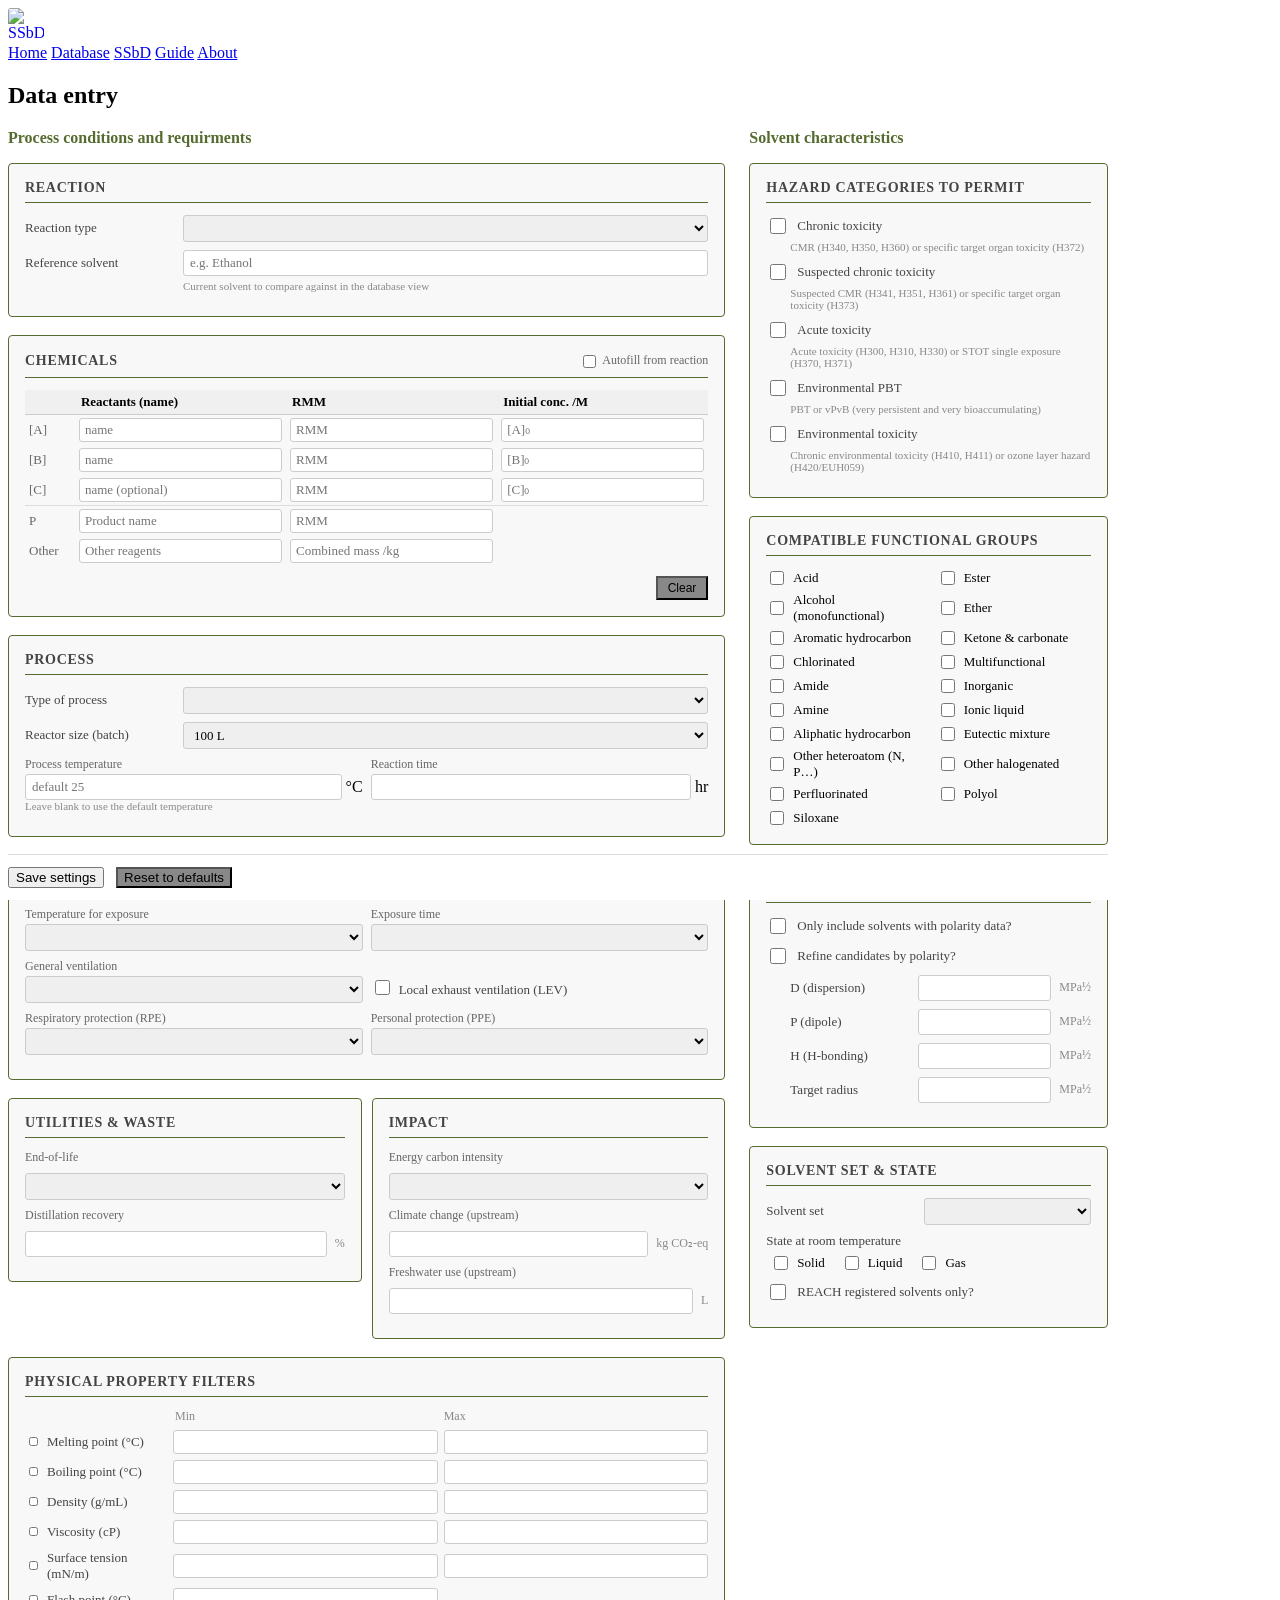
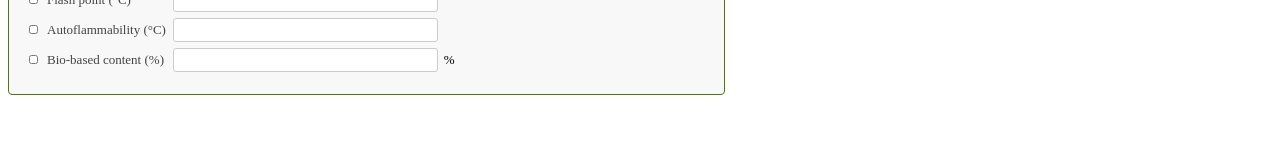
==== index.html @ e27a1307 "Add files via upload" ====
<!DOCTYPE html>
<html lang="en">
<head>
    <meta charset="UTF-8">
    <meta name="viewport" content="width=device-width, initial-scale=1">
    <title>SSbD SSG – Data Entry</title>
    <link rel="stylesheet" href="style.css">
    <link rel="preconnect" href="https://fonts.googleapis.com">
    <link rel="preconnect" href="https://fonts.gstatic.com" crossorigin>
    <link href="https://fonts.googleapis.com/css2?family=Inter:ital,opsz,wght@0,14..32,100..900;1,14..32,100..900&display=swap" rel="stylesheet">
    <style>
        /* ── Two-column layout ────────────────────────────────────────── */
        .interface-grid {
            display: grid;
            grid-template-columns: minmax(0, 4fr) minmax(0, 2fr);
            gap: 24px;
            align-items: start;
        }
        .interface-grid > div { min-width: 0; }
        @media (max-width: 900px) {
            .interface-grid { grid-template-columns: 1fr; }
        }

        /* ── Section cards ────────────────────────────────────────────── */
        .section {
            background: #f8f8f8;
            border: 1px solid #556B2F;
            border-radius: 4px;
            padding: 16px;
            margin-bottom: 18px;
        }
        .section h3 {
            margin: 0 0 12px 0;
            font-size: 14px;
            text-transform: uppercase;
            letter-spacing: 0.05em;
            color: #444;
            border-bottom: 1px solid #556B2F;
            padding-bottom: 6px;
        }

        /* ── Form rows ────────────────────────────────────────────────── */
        .form-row {
            display: flex;
            align-items: center;
            gap: 8px;
            margin-bottom: 8px;
            font-size: 13px;
        }
        .form-row label {
            flex: 0 0 150px;
            color: #444;
        }
        .form-row input,
        .form-row select {
            flex: 1;
            min-width: 0;
            padding: 4px 6px;
            border: 1px solid #ccc;
            border-radius: 3px;
            font-size: 13px;
            font-family: inherit;
        }
        .form-row .unit {
            flex: 0 0 auto;
            color: #888;
            font-size: 12px;
        }
        .form-row input[type="checkbox"] {
            flex: 0 0 auto;
            width: 16px;
            height: 16px;
        }
        .hint {
            font-size: 11px;
            color: #888;
            margin: -4px 0 8px 158px;
        }

        /* ── Chemicals table ──────────────────────────────────────────── */
        table.chem-table {
            width: 100%;
            border-collapse: collapse;
            font-size: 13px;
            margin-bottom: 10px;
        }
        table.chem-table th {
            text-align: left;
            font-weight: 600;
            padding: 4px 6px;
            background: #f0f0f0;
            border-bottom: 1px solid #ccc;
        }
        table.chem-table td {
            padding: 3px 4px;
        }
        table.chem-table td input {
            width: 100%;
            padding: 3px 5px;
            border: 1px solid #ccc;
            border-radius: 3px;
            font-size: 13px;
            font-family: inherit;
            box-sizing: border-box;
        }
        table.chem-table td.row-label {
            color: #666;
            padding-right: 8px;
            white-space: nowrap;
        }

        /* ── Functional groups grid ───────────────────────────────────── */
        .fg-grid {
            display: grid;
            grid-template-columns: 1fr 1fr;
            gap: 4px 16px;
        }
        .fg-item {
            display: flex;
            align-items: center;
            gap: 6px;
            font-size: 13px;
        }
        .fg-item input[type="checkbox"] {
            width: 14px;
            height: 14px;
            flex-shrink: 0;
        }

        /* ── Property range rows ──────────────────────────────────────── */
        .prop-row {
            display: grid;
            grid-template-columns: 16px 120px 1fr 1fr;
            align-items: center;
            gap: 6px;
            margin-bottom: 6px;
            font-size: 13px;
        }
        .prop-row input[type="number"] {
            padding: 3px 5px;
            border: 1px solid #ccc;
            border-radius: 3px;
            font-size: 13px;
            font-family: inherit;
            width: 100%;
            box-sizing: border-box;
        }
        .prop-row .prop-label { color: #444; }

        /* ── Save bar ─────────────────────────────────────────────────── */
        .save-bar {
            position: sticky;
            bottom: 0;
            background: white;
            border-top: 1px solid #ddd;
            padding: 12px 0;
            display: flex;
            gap: 12px;
            align-items: center;
        }
        #save-status {
            font-size: 12px;
            color: green;
            display: none;
        }

        /* ── Reference solvent dropdown ───────────────────────────────── */
        .ref-solvent-wrap { position: relative; flex: 1; min-width: 0; }
        .ref-solvent-wrap input { width: 100%; box-sizing: border-box; }
        .ref-dd {
            display: none;
            position: absolute;
            top: 100%; left: 0; right: 0;
            background: white;
            border: 1px solid #ccc;
            border-top: none;
            border-radius: 0 0 3px 3px;
            max-height: 200px;
            overflow-y: auto;
            z-index: 200;
            box-shadow: 0 3px 8px rgba(0,0,0,0.1);
        }
        .ref-dd.open { display: block; }
        .ref-dd-item {
            padding: 5px 8px;
            font-size: 13px;
            cursor: pointer;
            border-bottom: 1px solid #f5f5f5;
        }
        .ref-dd-item:last-child { border-bottom: none; }
        .ref-dd-item:hover, .ref-dd-item.active { background: #f0f0f0; }
        .ref-dd-item em { font-style: normal; font-weight: 600; color: #444; }
        .ref-dd-none { padding: 5px 8px; font-size: 12px; color: #888; }
        .ref-dd-alt { font-size: 11px; color: #888; }
    </style>
</head>

<body>
<div class="navbar">
    <a href="index.html" style="display:flex;align-items:center;gap:8px;text-decoration:none;">
        <img src="logo.svg" alt="SSbD SSG logo" style="height:36px;width:36px;border-radius:3px;">
        <strong style="color:white;">SSbD SSG</strong>
    </a>
    <div>
        <a href="index.html">Home</a>
        <a href="database.html">Database</a>
        <a href="ssbd.html">SSbD</a>
        <a href="guide.html">Guide</a>
        <a href="about.html">About</a>
    </div>
</div>

<div class="page-content" style="max-width:1100px;">
    <h2 style="margin-bottom:20px;">Data entry</h2>

    <form id="interface-form" autocomplete="off">
    <div class="interface-grid">

        <!-- ════════════════════════════════════════════════════════════
             LEFT COLUMN — How are you making it?
        ════════════════════════════════════════════════════════════ -->
        <div>
            <h2 style="font-size:16px; color:#556B2F; margin:0 0 16px;">Process conditions and requirments</h2>

            <!-- Reaction type -->
            <div class="section">
                <h3>Reaction</h3>
                <div class="form-row">
                    <label for="reaction">Reaction type</label>
                    <select id="reaction" name="reaction"></select>
                </div>
                <div class="form-row">
                    <label for="ref-solvent">Reference solvent</label>
                    <div class="ref-solvent-wrap">
                        <input type="text" id="ref-solvent" name="ref-solvent"
                               placeholder="e.g. Ethanol" autocomplete="off">
                        <div id="ref-dd" class="ref-dd"></div>
                    </div>
                </div>
                <div class="hint">Current solvent to compare against in the database view</div>
            </div>

            <!-- Chemicals -->
            <div class="section">
                <h3 style="display:flex; justify-content:space-between; align-items:center;">
                    Chemicals
                    <label style="font-size:12px; text-transform:none; letter-spacing:normal; color:#666; font-weight:normal; cursor:pointer;">
                        <input type="checkbox" id="chemicalsAutofill" name="chemicalsAutofill" style="width:auto; height:auto; margin-right:4px; vertical-align:middle;">
                        Autofill from reaction
                    </label>
                </h3>
                <table class="chem-table">
                    <thead>
                        <tr>
                            <th></th>
                            <th>Reactants (name)</th>
                            <th>RMM</th>
                            <th>Initial conc. /M</th>
                        </tr>
                    </thead>
                    <tbody>
                        <tr>
                            <td class="row-label">[A]</td>
                            <td><input type="text"   id="rx-name" name="rx-name" placeholder="name"></td>
                            <td><input type="number" id="rx-rmm"  name="rx-rmm"  min="0" step="any" placeholder="RMM"></td>
                            <td><input type="number" id="rx-conc" name="rx-conc" min="0" step="any" placeholder="[A]₀"></td>
                        </tr>
                        <tr>
                            <td class="row-label">[B]</td>
                            <td><input type="text"   id="ry-name" name="ry-name" placeholder="name"></td>
                            <td><input type="number" id="ry-rmm"  name="ry-rmm"  min="0" step="any" placeholder="RMM"></td>
                            <td><input type="number" id="ry-conc" name="ry-conc" min="0" step="any" placeholder="[B]₀"></td>
                        </tr>
                        <tr>
                            <td class="row-label">[C]</td>
                            <td><input type="text"   id="rz-name" name="rz-name" placeholder="name (optional)"></td>
                            <td><input type="number" id="rz-rmm"  name="rz-rmm"  min="0" step="any" placeholder="RMM"></td>
                            <td><input type="number" id="rz-conc" name="rz-conc" min="0" step="any" placeholder="[C]₀"></td>
                        </tr>
                        <tr style="border-top:1px solid #ddd;">
                            <td class="row-label">P</td>
                            <td><input type="text"   id="prod-name" name="prod-name" placeholder="Product name"></td>
                            <td><input type="number" id="prod-rmm"  name="prod-rmm"  min="0" step="any" placeholder="RMM"></td>
                            <td></td>
                        </tr>
                        <tr>
                            <td class="row-label">Other</td>
                            <td><input type="text"   id="other-name" name="other-name" placeholder="Other reagents"></td>
                            <td><input type="number" id="other-mass" name="other-mass" min="0" step="any" placeholder="Combined mass /kg"></td>
                            <td></td>
                        </tr>
                    </tbody>
                </table>
                <div style="text-align:right; margin-top:4px;">
                    <button type="button" class="hover-btn" style="background:#888; font-size:12px; padding:3px 10px;" onclick="clearChemicals()">Clear</button>
                </div>
            </div>

            <!-- Process -->
            <div class="section">
                <h3>Process</h3>
                <div class="form-row">
                    <label for="processType">Type of process</label>
                    <select id="processType" name="processType"></select>
                </div>
                <div class="form-row">
                    <label for="scale">Reactor size (batch)</label>
                    <select id="scale" name="scale">
                        <option value="100">100 L</option>
                        <option value="500">500 L</option>
                        <option value="1000">1000 L</option>
                        <option value="5000">5000 L</option>
                        <option value="10000">10000 L</option>
                    </select>
                </div>
                <div style="display:grid;grid-template-columns:1fr 1fr;gap:0 8px;margin-bottom:4px;">
                    <div>
                        <div style="font-size:12px;color:#666;margin-bottom:2px;">Process temperature</div>
                        <div style="display:flex;gap:4px;align-items:center;">
                            <input type="number" id="processTemp" name="processTemp" step="any" placeholder="default 25" style="flex:1;min-width:0;padding:4px 6px;border:1px solid #ccc;border-radius:3px;font-size:13px;font-family:inherit;">
                            <span class="unit">°C</span>
                        </div>
                    </div>
                    <div>
                        <div style="font-size:12px;color:#666;margin-bottom:2px;">Reaction time</div>
                        <div style="display:flex;gap:4px;align-items:center;">
                            <input type="number" id="reactionTime" name="reactionTime" min="0" step="any" style="flex:1;min-width:0;padding:4px 6px;border:1px solid #ccc;border-radius:3px;font-size:13px;font-family:inherit;">
                            <span class="unit">hr</span>
                        </div>
                    </div>
                </div>
                <div class="hint" style="margin-left:0;">Leave blank to use the default temperature</div>
            </div>

            <!-- Risk scenario -->
            <div class="section">
                <h3>Risk scenario</h3>
                <div style="display:grid;grid-template-columns:1fr 1fr;gap:0 8px;margin-bottom:8px;">
                    <div>
                        <div style="font-size:12px;color:#666;margin-bottom:2px;">Temperature for exposure</div>
                        <select id="exposureTemp" name="exposureTemp" style="width:100%;padding:4px 6px;border:1px solid #ccc;border-radius:3px;font-size:13px;font-family:inherit;"></select>
                    </div>
                    <div>
                        <div style="font-size:12px;color:#666;margin-bottom:2px;">Exposure time</div>
                        <select id="exposureTime" name="exposureTime" style="width:100%;padding:4px 6px;border:1px solid #ccc;border-radius:3px;font-size:13px;font-family:inherit;"></select>
                    </div>
                </div>
                <div style="display:grid;grid-template-columns:1fr 1fr;gap:0 8px;margin-bottom:8px;">
                    <div>
                        <div style="font-size:12px;color:#666;margin-bottom:2px;">General ventilation</div>
                        <select id="ventilation" name="ventilation" style="width:100%;padding:4px 6px;border:1px solid #ccc;border-radius:3px;font-size:13px;font-family:inherit;"></select>
                    </div>
                    <div style="display:flex;align-items:flex-end;padding-bottom:5px;gap:6px;">
                        <input type="checkbox" id="lev" name="lev" style="width:15px;height:15px;flex-shrink:0;">
                        <label for="lev" style="font-size:13px;color:#444;cursor:pointer;">Local exhaust ventilation (LEV)</label>
                    </div>
                </div>
                <div style="display:grid;grid-template-columns:1fr 1fr;gap:0 8px;margin-bottom:8px;">
                    <div>
                        <div style="font-size:12px;color:#666;margin-bottom:2px;">Respiratory protection (RPE)</div>
                        <select id="rpe" name="rpe" style="width:100%;padding:4px 6px;border:1px solid #ccc;border-radius:3px;font-size:13px;font-family:inherit;"></select>
                    </div>
                    <div>
                        <div style="font-size:12px;color:#666;margin-bottom:2px;">Personal protection (PPE)</div>
                        <select id="ppe" name="ppe" style="width:100%;padding:4px 6px;border:1px solid #ccc;border-radius:3px;font-size:13px;font-family:inherit;"></select>
                    </div>
                </div>
            </div>

            <!-- Utilities & waste + Impact — side by side -->
            <div style="display:grid;grid-template-columns:1fr 1fr;gap:0 10px;align-items:start;margin-bottom:18px;min-width:0;">
                <div class="section" style="margin-bottom:0;min-width:0;overflow:hidden;">
                    <h3>Utilities &amp; waste</h3>
                    <div class="form-row" style="flex-wrap:wrap;">
                        <label for="endOfLife" style="flex:0 0 100%;font-size:12px;color:#666;">End-of-life</label>
                        <select id="endOfLife" name="endOfLife" style="flex:1;min-width:0;"></select>
                    </div>
                    <div class="form-row" style="flex-wrap:wrap;">
                        <label for="distillationRecovery" style="flex:0 0 100%;font-size:12px;color:#666;">Distillation recovery</label>
                        <input type="number" id="distillationRecovery" name="distillationRecovery" min="0" max="100" step="any" style="flex:1;min-width:0;">
                        <span class="unit">%</span>
                    </div>
                </div>
                <div class="section" style="margin-bottom:0;min-width:0;overflow:hidden;">
                    <h3>Impact</h3>
                    <div class="form-row" style="flex-wrap:wrap;">
                        <label for="energyIntensity" style="flex:0 0 100%;font-size:12px;color:#666;">Energy carbon intensity</label>
                        <select id="energyIntensity" name="energyIntensity" style="flex:1;min-width:0;"></select>
                    </div>
                    <div class="form-row" style="flex-wrap:wrap;">
                        <label for="climateChange" style="flex:0 0 100%;font-size:12px;color:#666;">Climate change (upstream)</label>
                        <input type="number" id="climateChange" name="climateChange" min="0" step="any" style="flex:1;min-width:0;">
                        <span class="unit" style="flex:0 0 auto;">kg CO₂-eq</span>
                    </div>
                    <div class="form-row" style="flex-wrap:wrap;">
                        <label for="freshwaterUse" style="flex:0 0 100%;font-size:12px;color:#666;">Freshwater use (upstream)</label>
                        <input type="number" id="freshwaterUse" name="freshwaterUse" min="0" step="any" style="flex:1;min-width:0;">
                        <span class="unit" style="flex:0 0 auto;">L</span>
                    </div>
                </div>
            </div>

            <!-- Physical property filters -->
            <div class="section">
                <h3>Physical property filters</h3>
                <div style="display:grid; grid-template-columns:16px 120px 1fr 1fr; gap:4px 6px; align-items:center; font-size:12px; color:#888; margin-bottom:6px; padding:0 2px;">
                    <span></span><span></span><span>Min</span><span>Max</span>
                </div>
                <!-- Each row: checkbox | label | min input | max input -->
                <div class="prop-row">
                    <input type="checkbox" id="prop-mp-en" name="prop-mp-en">
                    <span class="prop-label">Melting point (°C)</span>
                    <input type="number" id="prop-mp-min" name="prop-mp-min" step="any">
                    <input type="number" id="prop-mp-max" name="prop-mp-max" step="any">
                </div>
                <div class="prop-row">
                    <input type="checkbox" id="prop-bp-en" name="prop-bp-en">
                    <span class="prop-label">Boiling point (°C)</span>
                    <input type="number" id="prop-bp-min" name="prop-bp-min" step="any">
                    <input type="number" id="prop-bp-max" name="prop-bp-max" step="any">
                </div>
                <div class="prop-row">
                    <input type="checkbox" id="prop-den-en" name="prop-den-en">
                    <span class="prop-label">Density (g/mL)</span>
                    <input type="number" id="prop-den-min" name="prop-den-min" step="any">
                    <input type="number" id="prop-den-max" name="prop-den-max" step="any">
                </div>
                <div class="prop-row">
                    <input type="checkbox" id="prop-vis-en" name="prop-vis-en">
                    <span class="prop-label">Viscosity (cP)</span>
                    <input type="number" id="prop-vis-min" name="prop-vis-min" min="0" step="any">
                    <input type="number" id="prop-vis-max" name="prop-vis-max" min="0" step="any">
                </div>
                <div class="prop-row">
                    <input type="checkbox" id="prop-st-en" name="prop-st-en">
                    <span class="prop-label">Surface tension (mN/m)</span>
                    <input type="number" id="prop-st-min" name="prop-st-min" step="any">
                    <input type="number" id="prop-st-max" name="prop-st-max" step="any">
                </div>
                <div class="prop-row">
                    <input type="checkbox" id="prop-fp-en" name="prop-fp-en">
                    <span class="prop-label">Flash point (°C)</span>
                    <input type="number" id="prop-fp-min" name="prop-fp-min" step="any">
                    <span></span>
                </div>
                <div class="prop-row">
                    <input type="checkbox" id="prop-af-en" name="prop-af-en">
                    <span class="prop-label">Autoflammability (°C)</span>
                    <input type="number" id="prop-af-min" name="prop-af-min" step="any">
                    <span></span>
                </div>
                <div class="prop-row">
                    <input type="checkbox" id="prop-bio-en" name="prop-bio-en">
                    <span class="prop-label">Bio-based content (%)</span>
                    <input type="number" id="prop-bio-min" name="prop-bio-min" min="0" max="100" step="1" oninput="if(this.value!=='')this.value=Math.min(100,Math.max(0,Math.round(+this.value)))">
                    <span>%</span>
                </div>
            </div>

        </div><!-- end left column -->


        <!-- ════════════════════════════════════════════════════════════
             RIGHT COLUMN — What solvents are you using?
        ════════════════════════════════════════════════════════════ -->
        <div>
            <h2 style="font-size:16px; color:#556B2F; margin:0 0 16px;">Solvent characteristics</h2>

            <!-- Hazard categories -->
            <div class="section">
                <h3>Hazard categories to permit</h3>
                <div class="form-row">
                    <input type="checkbox" id="hz-chronic"   name="hz-chronic">
                    <label for="hz-chronic" style="flex:1;">Chronic toxicity</label>
                </div>
                <div class="hint" style="margin-left:24px;">CMR (H340, H350, H360) or specific target organ toxicity (H372)</div>
                <div class="form-row">
                    <input type="checkbox" id="hz-suspected" name="hz-suspected">
                    <label for="hz-suspected" style="flex:1;">Suspected chronic toxicity</label>
                </div>
                <div class="hint" style="margin-left:24px;">Suspected CMR (H341, H351, H361) or specific target organ toxicity (H373)</div>
                <div class="form-row">
                    <input type="checkbox" id="hz-acute"     name="hz-acute">
                    <label for="hz-acute" style="flex:1;">Acute toxicity</label>
                </div>
                <div class="hint" style="margin-left:24px;">Acute toxicity (H300, H310, H330) or STOT single exposure (H370, H371)</div>
                <div class="form-row">
                    <input type="checkbox" id="hz-pbt"       name="hz-pbt">
                    <label for="hz-pbt" style="flex:1;">Environmental PBT</label>
                </div>
                <div class="hint" style="margin-left:24px;">PBT or vPvB (very persistent and very bioaccumulating)</div>
                <div class="form-row">
                    <input type="checkbox" id="hz-envtox"    name="hz-envtox">
                    <label for="hz-envtox" style="flex:1;">Environmental toxicity</label>
                </div>
                <div class="hint" style="margin-left:24px;">Chronic environmental toxicity (H410, H411) or ozone layer hazard (H420/EUH059)</div>
            </div>

            <!-- Functional groups -->
            <div class="section">
                <h3>Compatible functional groups</h3>
                <div class="fg-grid">
                    <div class="fg-item"><input type="checkbox" id="fg-acid"      name="fg-acid">      <label for="fg-acid">Acid</label></div>
                    <div class="fg-item"><input type="checkbox" id="fg-ester"     name="fg-ester">     <label for="fg-ester">Ester</label></div>
                    <div class="fg-item"><input type="checkbox" id="fg-alcohol"   name="fg-alcohol">   <label for="fg-alcohol">Alcohol (monofunctional)</label></div>
                    <div class="fg-item"><input type="checkbox" id="fg-ether"     name="fg-ether">     <label for="fg-ether">Ether</label></div>
                    <div class="fg-item"><input type="checkbox" id="fg-aromatic"  name="fg-aromatic">  <label for="fg-aromatic">Aromatic hydrocarbon</label></div>
                    <div class="fg-item"><input type="checkbox" id="fg-ketone"    name="fg-ketone">    <label for="fg-ketone">Ketone &amp; carbonate</label></div>
                    <div class="fg-item"><input type="checkbox" id="fg-chlor"     name="fg-chlor">     <label for="fg-chlor">Chlorinated</label></div>
                    <div class="fg-item"><input type="checkbox" id="fg-multi"     name="fg-multi">     <label for="fg-multi">Multifunctional</label></div>
                    <div class="fg-item"><input type="checkbox" id="fg-amide"     name="fg-amide">     <label for="fg-amide">Amide</label></div>
                    <div class="fg-item"><input type="checkbox" id="fg-inorganic" name="fg-inorganic"> <label for="fg-inorganic">Inorganic</label></div>
                    <div class="fg-item"><input type="checkbox" id="fg-amine"     name="fg-amine">     <label for="fg-amine">Amine</label></div>
                    <div class="fg-item"><input type="checkbox" id="fg-ionic"     name="fg-ionic">     <label for="fg-ionic">Ionic liquid</label></div>
                    <div class="fg-item"><input type="checkbox" id="fg-aliph"     name="fg-aliph">     <label for="fg-aliph">Aliphatic hydrocarbon</label></div>
                    <div class="fg-item"><input type="checkbox" id="fg-eutectic"  name="fg-eutectic">  <label for="fg-eutectic">Eutectic mixture</label></div>
                    <div class="fg-item"><input type="checkbox" id="fg-hetero"    name="fg-hetero">    <label for="fg-hetero">Other heteroatom (N, P…)</label></div>
                    <div class="fg-item"><input type="checkbox" id="fg-othhal"    name="fg-othhal">    <label for="fg-othhal">Other halogenated</label></div>
                    <div class="fg-item"><input type="checkbox" id="fg-fluor"     name="fg-fluor">     <label for="fg-fluor">Perfluorinated</label></div>
                    <div class="fg-item"><input type="checkbox" id="fg-polyol"    name="fg-polyol">    <label for="fg-polyol">Polyol</label></div>
                    <div class="fg-item"><input type="checkbox" id="fg-silox"     name="fg-silox">     <label for="fg-silox">Siloxane</label></div>
                </div>
            </div>

            <!-- Polarity -->
            <div class="section">
                <h3>Polarity</h3>
                <div class="form-row">
                    <input type="checkbox" id="polarityDataOnly" name="polarityDataOnly">
                    <label for="polarityDataOnly" style="flex:1;">Only include solvents with polarity data?</label>
                </div>
                <div class="form-row" style="margin-top:8px;">
                    <input type="checkbox" id="refineByPolarity" name="refineByPolarity">
                    <label for="refineByPolarity" style="flex:1;">Refine candidates by polarity?</label>
                </div>
                <div id="polarity-inputs" style="margin-top:8px; padding-left:24px;">
                    <div class="form-row">
                        <label for="polarityD" style="flex:0 0 120px;">D (dispersion)</label>
                        <input type="number" id="polarityD" name="polarityD" step="any">
                        <span class="unit">MPa½</span>
                    </div>
                    <div class="form-row">
                        <label for="polarityP" style="flex:0 0 120px;">P (dipole)</label>
                        <input type="number" id="polarityP" name="polarityP" step="any">
                        <span class="unit">MPa½</span>
                    </div>
                    <div class="form-row">
                        <label for="polarityH" style="flex:0 0 120px;">H (H-bonding)</label>
                        <input type="number" id="polarityH" name="polarityH" step="any">
                        <span class="unit">MPa½</span>
                    </div>
                    <div class="form-row">
                        <label for="polarityRadius" style="flex:0 0 120px;">Target radius</label>
                        <input type="number" id="polarityRadius" name="polarityRadius" min="0" step="any">
                        <span class="unit">MPa½</span>
                    </div>
                </div>
            </div>

            <!-- Solvent set & state -->
            <div class="section">
                <h3>Solvent set &amp; state</h3>
                <div class="form-row">
                    <label for="solventSet">Solvent set</label>
                    <select id="solventSet" name="solventSet"></select>
                </div>
                <div style="margin-top:8px; font-size:13px; color:#444;">State at room temperature</div>
                <div style="display:flex; gap:16px; margin-top:4px; padding-left:4px;">
                    <label class="fg-item"><input type="checkbox" id="stateSolid"  name="stateSolid">  Solid</label>
                    <label class="fg-item"><input type="checkbox" id="stateLiquid" name="stateLiquid"> Liquid</label>
                    <label class="fg-item"><input type="checkbox" id="stateGas"    name="stateGas">    Gas</label>
                </div>
                <div class="form-row" style="margin-top:8px;">
                    <input type="checkbox" id="reachOnly" name="reachOnly">
                    <label for="reachOnly" style="flex:1;">REACH registered solvents only?</label>
                </div>
            </div>


        </div><!-- end right column -->
    </div><!-- end interface-grid -->

    <!-- Save / Reset bar -->
    <div class="save-bar">
        <button type="button" class="hover-btn" onclick="onSave()">Save settings</button>
        <button type="button" class="hover-btn" style="background:#888;" onclick="onReset()">Reset to defaults</button>
        <span id="save-status">&#10003; Saved</span>
    </div>

    </form><!-- end interface-form -->
</div><!-- end page-content -->

<script src="appData.js"></script>
<script src="state.js"></script>
<script src="solventData.js"></script>
<script>
// ── Helpers ────────────────────────────────────────────────────────────────

function populateSelect(id, options, valueKey, labelKey) {
    const sel = document.getElementById(id);
    sel.innerHTML = '';
    options.forEach(opt => {
        const o = document.createElement('option');
        if (typeof opt === 'object') {
            o.value = opt[valueKey || 'id'];
            o.textContent = opt[labelKey || 'label'];
        } else {
            o.value = opt;
            o.textContent = opt;
        }
        sel.appendChild(o);
    });
}

function setVal(id, value) {
    const el = document.getElementById(id);
    if (!el) return;
    if (el.type === 'checkbox') {
        el.checked = Boolean(value);
    } else {
        el.value = (value === null || value === undefined) ? '' : value;
    }
}

function getVal(id) {
    const el = document.getElementById(id);
    if (!el) return null;
    if (el.type === 'checkbox') return el.checked;
    const v = el.value;
    if (el.type === 'number') return v === '' ? null : parseFloat(v);
    return v;
}

// ── Reference solvent custom dropdown ─────────────────────────────────────

let _refNames = [];   // {name, alts} sorted by canonical name

_refNames = SOLVENT_DATA.map(s => ({
    name: s['Name'],
    cas:  (s['CAS'] || '').trim(),
    alts: [s['altName1'], s['altName2'], s['altName3']].filter(a => a && a.trim()),
})).sort((a, b) =>
    a.name.toLowerCase() < b.name.toLowerCase() ? -1 : a.name.toLowerCase() > b.name.toLowerCase() ? 1 : 0
);

(function () {
    const inp  = document.getElementById('ref-solvent');
    const dd   = document.getElementById('ref-dd');
    let activeIdx = -1;

    function highlight(text, q) {
        const i = text.toLowerCase().indexOf(q);
        if (i < 0) return text;
        return text.slice(0, i) + '<em>' + text.slice(i, i + q.length) + '</em>' + text.slice(i + q.length);
    }

    function matchesQuery(entry, q) {
        if (entry.name.toLowerCase().includes(q)) return true;
        if (entry.cas.includes(q)) return true;
        return entry.alts.some(a => a.toLowerCase().includes(q));
    }

    function openDd(q) {
        activeIdx = -1;
        const matches = _refNames
            .filter(e => matchesQuery(e, q))
            .sort((a, b) => {
                const al = a.name.toLowerCase(), bl = b.name.toLowerCase();
                const aStart = al.startsWith(q) || a.alts.some(x => x.toLowerCase().startsWith(q));
                const bStart = bl.startsWith(q) || b.alts.some(x => x.toLowerCase().startsWith(q));
                if (aStart !== bStart) return aStart ? -1 : 1;
                return al < bl ? -1 : al > bl ? 1 : 0;
            })
            .slice(0, 20);
        if (!matches.length) {
            dd.innerHTML = '<div class="ref-dd-none">No solvents found.</div>';
        } else {
            dd.innerHTML = matches.map((e, i) => {
                const matchedAlt = e.alts.find(a => a.toLowerCase().includes(q));
                const matchedCas = !e.name.toLowerCase().includes(q) && e.cas.includes(q);
                const sub = matchedAlt ? ` <span class="ref-dd-alt">(${highlight(matchedAlt, q)})</span>`
                          : matchedCas ? ` <span class="ref-dd-alt">(CAS ${highlight(e.cas, q)})</span>`
                          : '';
                return `<div class="ref-dd-item" data-name="${e.name}" data-i="${i}">${highlight(e.name, q)}${sub}</div>`;
            }).join('');
            dd.querySelectorAll('.ref-dd-item').forEach(el => {
                el.addEventListener('mousedown', e => { e.preventDefault(); confirmRef(el.dataset.name); });
            });
        }
        dd.classList.add('open');
    }

    function confirmRef(name) {
        inp.value = name;
        dd.classList.remove('open');
        saveState(collectState());
    }

    inp.addEventListener('input', function () {
        const q = this.value.trim().toLowerCase();
        if (!q) { dd.classList.remove('open'); return; }
        openDd(q);
    });

    inp.addEventListener('keydown', function (e) {
        const items = dd.querySelectorAll('.ref-dd-item');
        if (e.key === 'ArrowDown') {
            activeIdx = Math.min(activeIdx + 1, items.length - 1);
            items.forEach((el, i) => el.classList.toggle('active', i === activeIdx));
            e.preventDefault();
        } else if (e.key === 'ArrowUp') {
            activeIdx = Math.max(activeIdx - 1, 0);
            items.forEach((el, i) => el.classList.toggle('active', i === activeIdx));
            e.preventDefault();
        } else if (e.key === 'Enter' && activeIdx >= 0 && items[activeIdx]) {
            e.preventDefault();
            confirmRef(items[activeIdx].dataset.name);
        } else if (e.key === 'Escape') {
            dd.classList.remove('open');
        }
    });

    inp.addEventListener('blur', function () {
        setTimeout(() => {
            dd.classList.remove('open');
            const v = this.value.trim();
            if (!v) return;
            const match = _refNames.find(n => n.toLowerCase() === v.toLowerCase());
            if (match) {
                if (this.value !== match) { this.value = match; saveState(collectState()); }
            } else {
                this.value = '';
                saveState(collectState());
            }
        }, 160);
    });
})();

// ── Populate all dropdowns from APP_OPTIONS ───────────────────────────────

populateSelect('reaction',       APP_OPTIONS.reactions);
populateSelect('processType',    APP_OPTIONS.processTypes);
populateSelect('exposureTemp',   APP_OPTIONS.exposureTemp);
populateSelect('exposureTime',   APP_OPTIONS.exposureTime);
populateSelect('ventilation',    APP_OPTIONS.ventilation);
populateSelect('rpe',            APP_OPTIONS.rpe);
populateSelect('ppe',            APP_OPTIONS.ppe);
populateSelect('endOfLife',      APP_OPTIONS.endOfLife);
populateSelect('energyIntensity',APP_OPTIONS.energyIntensity);
populateSelect('solventSet',     APP_OPTIONS.solventSets);

// ── Load saved state into form ────────────────────────────────────────────

function loadFormFromState() {
    const s = loadState();

    // Reaction
    setVal('reaction',      s.reaction);
    setVal('ref-solvent',   s.referenceSolvent);

    // Chemicals
    setVal('chemicalsAutofill', s.chemicalsAutofill);
    if (s.chemicalsAutofill) {
        applyReactionAutocomplete(s.reaction);
        // Always restore concentrations — autofill only sets name/rmm
        setVal('rx-conc', s.reactantX.conc);
        setVal('ry-conc', s.reactantY.conc);
        // Only restore C conc if the reaction uses a third component
        if (document.getElementById('rz-name').value) {
            setVal('rz-conc', s.reactantZ.conc);
        }
    } else {
        setVal('rx-name',  s.reactantX.name); setVal('rx-rmm',  s.reactantX.rmm); setVal('rx-conc', s.reactantX.conc);
        setVal('ry-name',  s.reactantY.name); setVal('ry-rmm',  s.reactantY.rmm); setVal('ry-conc', s.reactantY.conc);
        setVal('rz-name',  s.reactantZ.name); setVal('rz-rmm',  s.reactantZ.rmm); setVal('rz-conc', s.reactantZ.conc);
        setVal('prod-name', s.product.name);  setVal('prod-rmm', s.product.rmm);
        setVal('other-name', s.otherReagents.name); setVal('other-mass', s.otherReagents.mass);
    }

    // Process
    setVal('processType', s.processType);
    setVal('scale',       s.scale);
    setVal('processTemp', s.processTemp);
    setVal('reactionTime',s.reactionTime);

    // Risk scenario
    setVal('exposureTemp',  s.exposureTemp);
    setVal('exposureTime',  s.exposureTime);
    setVal('ventilation',   s.ventilation);
    setVal('lev',           s.lev);
    setVal('rpe',           s.rpe);
    setVal('ppe',           s.ppe);

    // Utilities & impact
    setVal('endOfLife',            s.endOfLife);
    setVal('distillationRecovery', s.distillationRecovery);
    setVal('energyIntensity',      s.energyIntensity);
    setVal('climateChange',        s.climateChange);
    setVal('freshwaterUse',        s.freshwaterUse);

    // Hazards
    setVal('hz-chronic',   s.hazards.chronicToxicity);
    setVal('hz-suspected', s.hazards.suspectedChronic);
    setVal('hz-acute',     s.hazards.acuteToxicity);
    setVal('hz-pbt',       s.hazards.envPBT);
    setVal('hz-envtox',    s.hazards.envToxicity);

    // Functional groups
    const fg = s.functionalGroups;
    setVal('fg-acid',      fg.acid);
    setVal('fg-ester',     fg.ester);
    setVal('fg-alcohol',   fg.alcoholMono);
    setVal('fg-ether',     fg.ether);
    setVal('fg-aromatic',  fg.aromaticHydrocarbon);
    setVal('fg-ketone',    fg.ketoneAndCarbonate);
    setVal('fg-chlor',     fg.chlorinated);
    setVal('fg-multi',     fg.multifunctional);
    setVal('fg-amide',     fg.amide);
    setVal('fg-inorganic', fg.inorganic);
    setVal('fg-amine',     fg.amine);
    setVal('fg-ionic',     fg.ionicLiquid);
    setVal('fg-aliph',     fg.aliphaticHydrocarbon);
    setVal('fg-eutectic',  fg.eutecticMixture);
    setVal('fg-hetero',    fg.otherHeteroatom);
    setVal('fg-othhal',    fg.otherHalogenated);
    setVal('fg-fluor',     fg.perfluorinated);
    setVal('fg-polyol',    fg.polyol);
    setVal('fg-silox',     fg.siloxane);

    // Polarity
    setVal('polarityDataOnly',  s.polarityDataOnly);
    setVal('refineByPolarity',  s.refineByPolarity);
    setVal('polarityD',         s.polarityD);
    setVal('polarityP',         s.polarityP);
    setVal('polarityH',         s.polarityH);
    setVal('polarityRadius',    s.polarityRadius);

    // Solvent set & state
    setVal('solventSet',   s.solventSet);
    setVal('stateSolid',   s.stateAtRT.solid);
    setVal('stateLiquid',  s.stateAtRT.liquid);
    setVal('stateGas',     s.stateAtRT.gas);
    setVal('reachOnly',    s.reachOnly);

    // Properties
    const p = s.properties;
    setVal('prop-mp-en',  p.meltingPoint.enabled);    setVal('prop-mp-min',  p.meltingPoint.min);    setVal('prop-mp-max',  p.meltingPoint.max);
    setVal('prop-bp-en',  p.boilingPoint.enabled);    setVal('prop-bp-min',  p.boilingPoint.min);    setVal('prop-bp-max',  p.boilingPoint.max);
    setVal('prop-den-en', p.density.enabled);         setVal('prop-den-min', p.density.min);         setVal('prop-den-max', p.density.max);
    setVal('prop-vis-en', p.viscosity.enabled);       setVal('prop-vis-min', p.viscosity.min);       setVal('prop-vis-max', p.viscosity.max);
    setVal('prop-st-en',  p.surfaceTension.enabled);  setVal('prop-st-min',  p.surfaceTension.min);  setVal('prop-st-max',  p.surfaceTension.max);
    setVal('prop-fp-en',  p.flashPoint.enabled);      setVal('prop-fp-min',  p.flashPoint.min);
    setVal('prop-af-en',  p.autoFlammability.enabled);setVal('prop-af-min',  p.autoFlammability.min);
    setVal('prop-bio-en', p.bioThreshold.enabled);    setVal('prop-bio-min', p.bioThreshold.min);
}

// ── Collect form into state object ────────────────────────────────────────

function collectState() {
    return {
        reaction:          getVal('reaction'),
        referenceSolvent:  getVal('ref-solvent'),
        chemicalsAutofill: getVal('chemicalsAutofill'),
        reactantX: { name: getVal('rx-name'),   rmm: getVal('rx-rmm'),   conc: getVal('rx-conc')  },
        reactantY: { name: getVal('ry-name'),   rmm: getVal('ry-rmm'),   conc: getVal('ry-conc')  },
        reactantZ: { name: getVal('rz-name'),   rmm: getVal('rz-rmm'),   conc: getVal('rz-conc')  },
        product:   { name: getVal('prod-name'), rmm: getVal('prod-rmm')                            },
        otherReagents: { name: getVal('other-name'), mass: getVal('other-mass') },
        processType:      getVal('processType'),
        scale:            parseFloat(getVal('scale')),
        processTemp:      getVal('processTemp'),
        reactionTemp:     (APP_OPTIONS.reactionData[getVal('reaction')] || {}).temp ?? 25,
        reactionTime:     getVal('reactionTime'),
        exposureTemp:     getVal('exposureTemp'),
        exposureTime:     getVal('exposureTime'),
        ventilation:      getVal('ventilation'),
        lev:              getVal('lev'),
        rpe:              getVal('rpe'),
        ppe:              getVal('ppe'),
        endOfLife:            getVal('endOfLife'),
        distillationRecovery: getVal('distillationRecovery'),
        energyIntensity:  getVal('energyIntensity'),
        climateChange:    getVal('climateChange'),
        freshwaterUse:    getVal('freshwaterUse'),
        hazards: {
            chronicToxicity:  getVal('hz-chronic'),
            suspectedChronic: getVal('hz-suspected'),
            acuteToxicity:    getVal('hz-acute'),
            envPBT:           getVal('hz-pbt'),
            envToxicity:      getVal('hz-envtox'),
        },
        functionalGroups: {
            acid:                 getVal('fg-acid'),
            ester:                getVal('fg-ester'),
            alcoholMono:          getVal('fg-alcohol'),
            ether:                getVal('fg-ether'),
            aromaticHydrocarbon:  getVal('fg-aromatic'),
            ketoneAndCarbonate:   getVal('fg-ketone'),
            chlorinated:          getVal('fg-chlor'),
            multifunctional:      getVal('fg-multi'),
            amide:                getVal('fg-amide'),
            inorganic:            getVal('fg-inorganic'),
            amine:                getVal('fg-amine'),
            ionicLiquid:          getVal('fg-ionic'),
            aliphaticHydrocarbon: getVal('fg-aliph'),
            eutecticMixture:      getVal('fg-eutectic'),
            otherHeteroatom:      getVal('fg-hetero'),
            otherHalogenated:     getVal('fg-othhal'),
            perfluorinated:       getVal('fg-fluor'),
            polyol:               getVal('fg-polyol'),
            siloxane:             getVal('fg-silox'),
        },
        polarityDataOnly:  getVal('polarityDataOnly'),
        refineByPolarity:  getVal('refineByPolarity'),
        polarityD:         getVal('polarityD'),
        polarityP:         getVal('polarityP'),
        polarityH:         getVal('polarityH'),
        polarityRadius:    getVal('polarityRadius'),
        solventSet:  getVal('solventSet'),
        stateAtRT: {
            solid:  getVal('stateSolid'),
            liquid: getVal('stateLiquid'),
            gas:    getVal('stateGas'),
        },
        reachOnly: getVal('reachOnly'),
        properties: {
            meltingPoint:    { enabled: getVal('prop-mp-en'),  min: getVal('prop-mp-min'),  max: getVal('prop-mp-max')  },
            boilingPoint:    { enabled: getVal('prop-bp-en'),  min: getVal('prop-bp-min'),  max: getVal('prop-bp-max')  },
            density:         { enabled: getVal('prop-den-en'), min: getVal('prop-den-min'), max: getVal('prop-den-max') },
            viscosity:       { enabled: getVal('prop-vis-en'), min: getVal('prop-vis-min'), max: getVal('prop-vis-max') },
            surfaceTension:  { enabled: getVal('prop-st-en'),  min: getVal('prop-st-min'),  max: getVal('prop-st-max')  },
            flashPoint:      { enabled: getVal('prop-fp-en'),  min: getVal('prop-fp-min'),  max: null },
            autoFlammability:{ enabled: getVal('prop-af-en'),  min: getVal('prop-af-min'),  max: null },
            bioThreshold:    { enabled: getVal('prop-bio-en'), min: (v => v === null ? null : Math.min(100, Math.max(0, v)))(getVal('prop-bio-min')), max: null },
        },
    };
}

// ── Clear chemicals table ─────────────────────────────────────────────────

function clearChemicals() {
    ['rx-name','rx-rmm','rx-conc',
     'ry-name','ry-rmm','ry-conc',
     'rz-name','rz-rmm','rz-conc',
     'prod-name','prod-rmm',
     'other-name','other-mass'].forEach(id => {
        const el = document.getElementById(id);
        if (el) el.value = '';
    });
    saveState(collectState());
}

// ── Save / Reset handlers ─────────────────────────────────────────────────

function onSave() {
    saveState(collectState());
    const status = document.getElementById('save-status');
    status.style.display = 'inline';
    setTimeout(() => { status.style.display = 'none'; }, 2000);
}

function onReset() {
    if (confirm('Reset all settings to defaults?')) {
        clearState();
        loadFormFromState();
    }
}

// ── On any change, auto-save ──────────────────────────────────────────────

document.getElementById('interface-form').addEventListener('change', () => {
    saveState(collectState());
});
document.getElementById('interface-form').addEventListener('input', () => {
    saveState(collectState());
});
window.addEventListener('beforeunload', () => {
    saveState(collectState());
});

// ── Reaction autocomplete ─────────────────────────────────────────────────
// When the user selects a reaction, fill in the reactant name fields.
// Fields that were already manually edited are left alone only if the user
// has changed them; blank fields are always filled.

function applyReactionAutocomplete(reactionName) {
    const data = APP_OPTIONS.reactionData[reactionName];
    if (!data) return;

    function fill(id, value) {
        const el = document.getElementById(id);
        if (el) el.value = (value != null) ? value : '';
    }

    fill('rx-name',   data.A ? data.A.name : '');
    fill('rx-rmm',    data.A ? data.A.rmm  : '');
    fill('ry-name',   data.B ? data.B.name : '');
    fill('ry-rmm',    data.B ? data.B.rmm  : '');
    fill('rz-name',   data.C ? data.C.name : '');
    fill('rz-rmm',    data.C ? data.C.rmm  : '');
    if (!data.C) fill('rz-conc', '');
    fill('prod-name', data.productName  || '');
    fill('prod-rmm',  data.productRmm   != null ? data.productRmm : '');
    updateProcessTempPlaceholder();
}

function updateProcessTempPlaceholder() {
    const el = document.getElementById('processTemp');
    if (!el) return;
    if (getVal('chemicalsAutofill')) {
        const data = APP_OPTIONS.reactionData[getVal('reaction')];
        el.placeholder = (data && data.temp != null) ? 'default ' + data.temp : 'default 25';
    } else {
        el.placeholder = 'default 25';
    }
}

document.getElementById('reaction').addEventListener('change', function () {
    if (getVal('chemicalsAutofill')) {
        applyReactionAutocomplete(this.value);
    }
    updateProcessTempPlaceholder();
    saveState(collectState());
});

document.getElementById('chemicalsAutofill').addEventListener('change', function () {
    if (this.checked) {
        applyReactionAutocomplete(getVal('reaction'));
    }
    updateProcessTempPlaceholder();
});

// ── Initialise ────────────────────────────────────────────────────────────
loadFormFromState();
updateProcessTempPlaceholder();

// ── file:// cross-page state: encode state in URL hash when navigating away ──
// localStorage is not shared between file:// pages in Firefox. Encoding the
// state in the hash fragment ensures it is always available on the next page.
document.addEventListener('click', function (e) {
    const a = e.target.closest('a[href]');
    if (!a) return;
    const dest = a.getAttribute('href');
    // Only intercept same-directory page links (not back-links, not http, not #)
    if (!dest || dest.startsWith('#') || dest.startsWith('http') ||
        dest === 'index.html' || dest === 'about.html') return;
    e.preventDefault();
    const st = collectState();
    saveState(st);
    window.location.href = dest + '#st=' + encodeURIComponent(JSON.stringify(st));
});
</script>

</body>
</html>
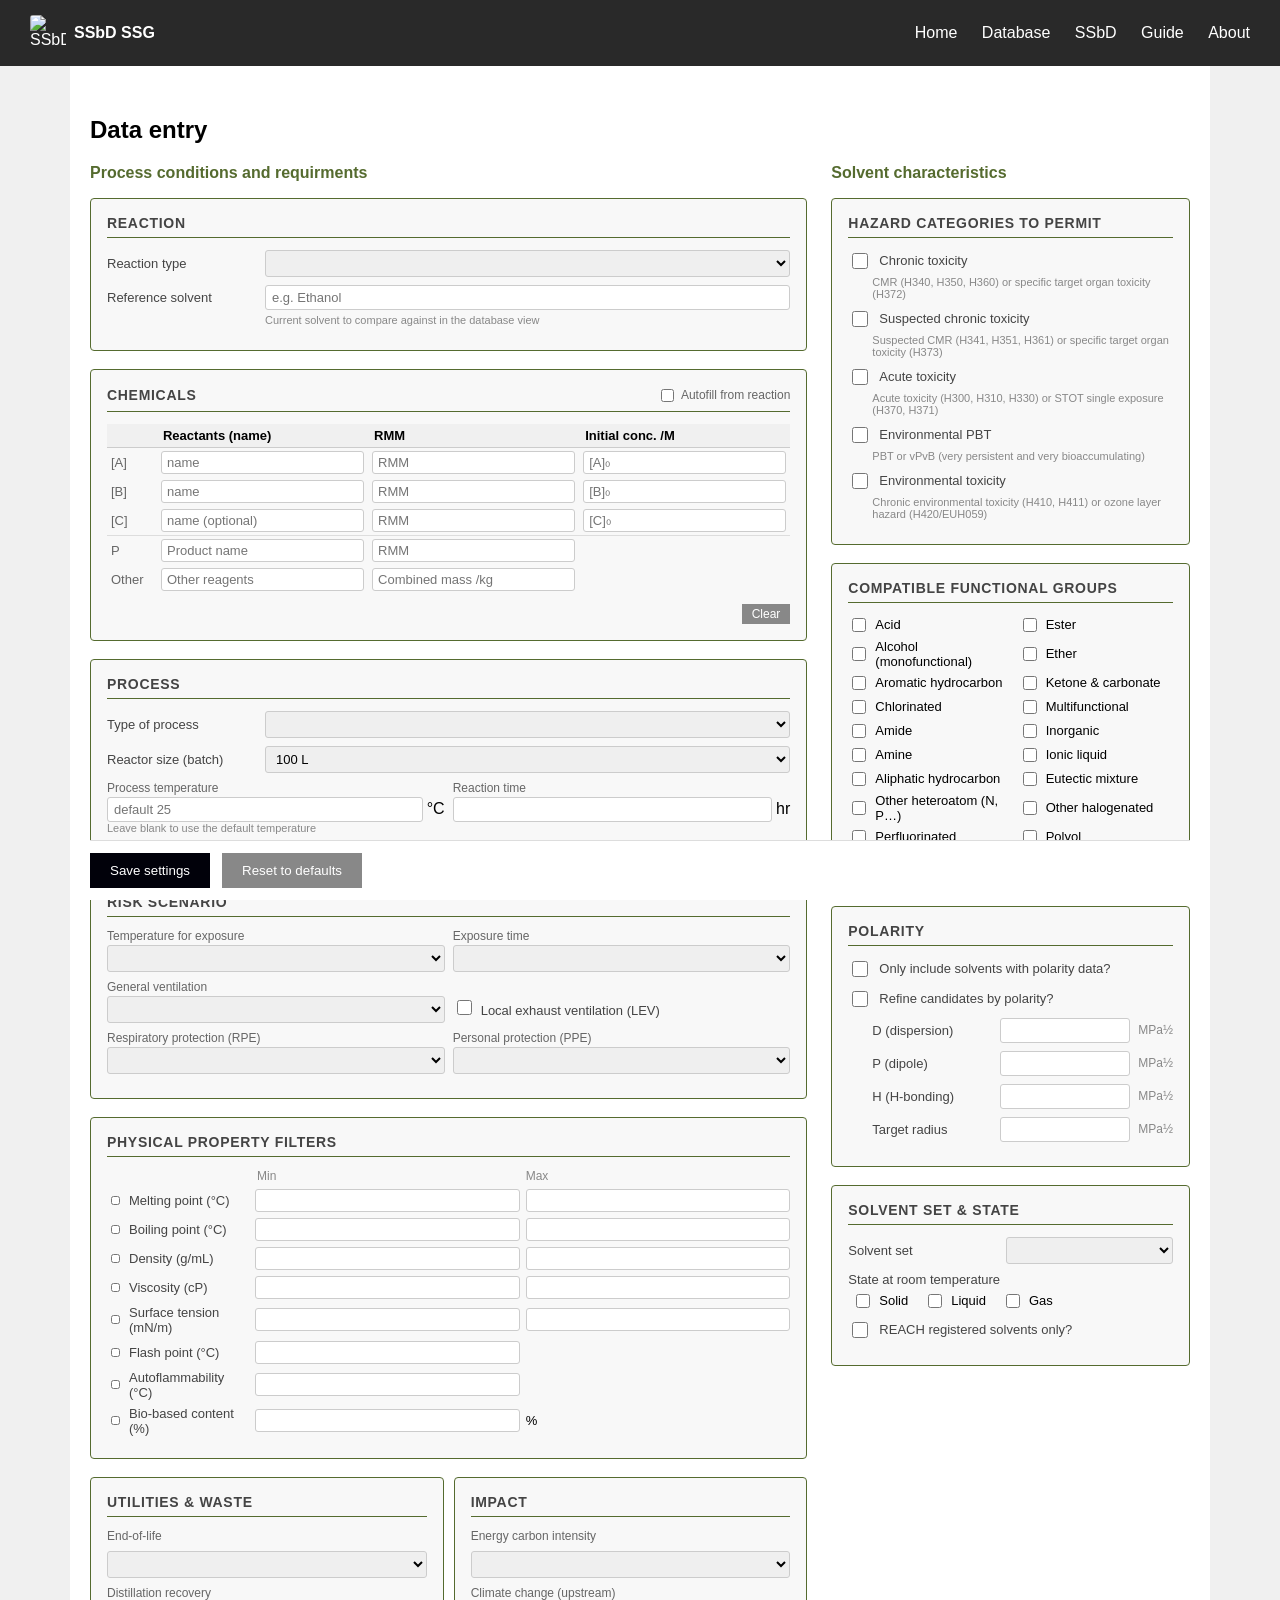
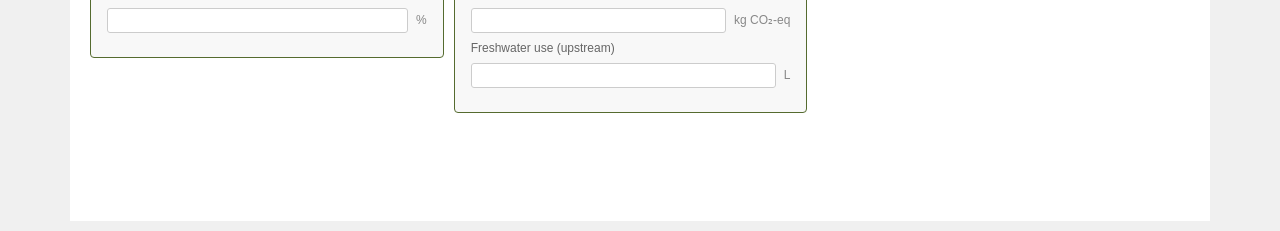
==== commit 515e5a0e: "Add files via upload" ====
--- a/index.html
+++ b/index.html
@@ -77,6 +77,17 @@
             margin: -4px 0 8px 158px;
         }
 
+        /* ── Responsive process grid ──────────────────────────────────────── */
+        .process-grid {
+            display: grid;
+            grid-template-columns: 1fr 1fr;
+            gap: 0 8px;
+            margin-bottom: 4px;
+        }
+        @media (max-width: 480px) {
+            .process-grid { grid-template-columns: 1fr; }
+        }
+
         /* ── Chemicals table ──────────────────────────────────────────── */
         table.chem-table {
             width: 100%;
@@ -192,6 +203,62 @@
         .ref-dd-item em { font-style: normal; font-weight: 600; color: #444; }
         .ref-dd-none { padding: 5px 8px; font-size: 12px; color: #888; }
         .ref-dd-alt { font-size: 11px; color: #888; }
+
+        /* ── Info icon & modal ────────────────────────────────────────── */
+        .info-trigger {
+            cursor: pointer;
+            vertical-align: middle;
+            width: 13px;
+            height: 13px;
+            margin-left: 6px;
+            opacity: 0.5;
+            position: relative;
+            top: -1px;
+        }
+        .info-trigger:hover { opacity: 1; }
+        .info-modal {
+            display: none;
+            position: fixed;
+            z-index: 1000;
+            left: 0; top: 0;
+            width: 100%; height: 100%;
+            background: rgba(0,0,0,0.2);
+        }
+        .info-modal-box {
+            background: white;
+            margin: 12% auto;
+            padding: 18px 20px 16px;
+            border-radius: 5px;
+            width: 300px;
+            max-width: 90%;
+            position: relative;
+            box-shadow: 0 4px 18px rgba(0,0,0,0.18);
+            font-family: inherit;
+            border-top: 3px solid #556B2F;
+        }
+        .info-modal-title {
+            font-size: 12px;
+            font-weight: 700;
+            text-transform: uppercase;
+            letter-spacing: 0.05em;
+            color: #556B2F;
+            margin-bottom: 8px;
+        }
+        .info-modal-body {
+            font-size: 13px;
+            color: #444;
+            line-height: 1.55;
+            margin: 0;
+        }
+        .info-modal-close {
+            position: absolute;
+            top: 6px; right: 10px;
+            cursor: pointer;
+            font-size: 18px;
+            color: #aaa;
+            line-height: 1;
+        }
+        .info-modal-close:hover { color: #333; }
     </style>
 </head>
 
@@ -224,7 +291,7 @@
 
             <!-- Reaction type -->
             <div class="section">
-                <h3>Reaction</h3>
+                <h3>Reaction <img src="infoLabel.svg" class="info-trigger" data-title="Reaction" data-info="Select the reaction type for predicted conversions. Transfer reagents into the next menu using 'Autofill from reaction'. An optional reference solvent can be chosen for the database menu."></h3>
                 <div class="form-row">
                     <label for="reaction">Reaction type</label>
                     <select id="reaction" name="reaction"></select>
@@ -243,7 +310,7 @@
             <!-- Chemicals -->
             <div class="section">
                 <h3 style="display:flex; justify-content:space-between; align-items:center;">
-                    Chemicals
+                    <span>Chemicals <img src="infoLabel.svg" class="info-trigger" data-title="Chemicals" data-info="If a reaction has been chosen, 'Autofill from reaction' will update the reactants. You can also add your own choice of reactants for Green Chemistry metrics in the database menu. Add initial concentrations of reactants and the mass of other chemicals (excluding the solvent)."></span>
                     <label style="font-size:12px; text-transform:none; letter-spacing:normal; color:#666; font-weight:normal; cursor:pointer;">
                         <input type="checkbox" id="chemicalsAutofill" name="chemicalsAutofill" style="width:auto; height:auto; margin-right:4px; vertical-align:middle;">
                         Autofill from reaction
@@ -298,7 +365,7 @@
 
             <!-- Process -->
             <div class="section">
-                <h3>Process</h3>
+                <h3>Process <img src="infoLabel.svg" class="info-trigger" data-title="Process" data-info="Specify the process type to calculate exposure. The reactor size, reaction temperature, and reaction duration contribute to the predicted conversion and energy use calculations. Leave temperature blank to use the reaction default."></h3>
                 <div class="form-row">
                     <label for="processType">Type of process</label>
                     <select id="processType" name="processType"></select>
@@ -313,7 +380,7 @@
                         <option value="10000">10000 L</option>
                     </select>
                 </div>
-                <div style="display:grid;grid-template-columns:1fr 1fr;gap:0 8px;margin-bottom:4px;">
+                <div class="process-grid">
                     <div>
                         <div style="font-size:12px;color:#666;margin-bottom:2px;">Process temperature</div>
                         <div style="display:flex;gap:4px;align-items:center;">
@@ -334,7 +401,7 @@
 
             <!-- Risk scenario -->
             <div class="section">
-                <h3>Risk scenario</h3>
+                <h3>Risk scenario <img src="infoLabel.svg" class="info-trigger" data-title="Risk scenario" data-info="The exposure model can be based at ambient or process temperatures. Define the exposure duration (not necessarily the same as the reaction duration), ventilation type, and the use of personal protective equipment. These options affect the health score of the solvent selection guide."></h3>
                 <div style="display:grid;grid-template-columns:1fr 1fr;gap:0 8px;margin-bottom:8px;">
                     <div>
                         <div style="font-size:12px;color:#666;margin-bottom:2px;">Temperature for exposure</div>
@@ -367,42 +434,9 @@
                 </div>
             </div>
 
-            <!-- Utilities & waste + Impact — side by side -->
-            <div style="display:grid;grid-template-columns:1fr 1fr;gap:0 10px;align-items:start;margin-bottom:18px;min-width:0;">
-                <div class="section" style="margin-bottom:0;min-width:0;overflow:hidden;">
-                    <h3>Utilities &amp; waste</h3>
-                    <div class="form-row" style="flex-wrap:wrap;">
-                        <label for="endOfLife" style="flex:0 0 100%;font-size:12px;color:#666;">End-of-life</label>
-                        <select id="endOfLife" name="endOfLife" style="flex:1;min-width:0;"></select>
-                    </div>
-                    <div class="form-row" style="flex-wrap:wrap;">
-                        <label for="distillationRecovery" style="flex:0 0 100%;font-size:12px;color:#666;">Distillation recovery</label>
-                        <input type="number" id="distillationRecovery" name="distillationRecovery" min="0" max="100" step="any" style="flex:1;min-width:0;">
-                        <span class="unit">%</span>
-                    </div>
-                </div>
-                <div class="section" style="margin-bottom:0;min-width:0;overflow:hidden;">
-                    <h3>Impact</h3>
-                    <div class="form-row" style="flex-wrap:wrap;">
-                        <label for="energyIntensity" style="flex:0 0 100%;font-size:12px;color:#666;">Energy carbon intensity</label>
-                        <select id="energyIntensity" name="energyIntensity" style="flex:1;min-width:0;"></select>
-                    </div>
-                    <div class="form-row" style="flex-wrap:wrap;">
-                        <label for="climateChange" style="flex:0 0 100%;font-size:12px;color:#666;">Climate change (upstream)</label>
-                        <input type="number" id="climateChange" name="climateChange" min="0" step="any" style="flex:1;min-width:0;">
-                        <span class="unit" style="flex:0 0 auto;">kg CO₂-eq</span>
-                    </div>
-                    <div class="form-row" style="flex-wrap:wrap;">
-                        <label for="freshwaterUse" style="flex:0 0 100%;font-size:12px;color:#666;">Freshwater use (upstream)</label>
-                        <input type="number" id="freshwaterUse" name="freshwaterUse" min="0" step="any" style="flex:1;min-width:0;">
-                        <span class="unit" style="flex:0 0 auto;">L</span>
-                    </div>
-                </div>
-            </div>
-
             <!-- Physical property filters -->
             <div class="section">
-                <h3>Physical property filters</h3>
+                <h3>Physical property filters <img src="infoLabel.svg" class="info-trigger" data-title="Physical property filters" data-info="Filter solvents to limit candidates by their physical properties. Only solvents within the specified ranges will appear in the final solvent selection guide. Data for all solvents are available in the database and SSbD menus."></h3>
                 <div style="display:grid; grid-template-columns:16px 120px 1fr 1fr; gap:4px 6px; align-items:center; font-size:12px; color:#888; margin-bottom:6px; padding:0 2px;">
                     <span></span><span></span><span>Min</span><span>Max</span>
                 </div>
@@ -457,6 +491,39 @@
                 </div>
             </div>
 
+            <!-- Utilities & waste + Impact — side by side -->
+            <div style="display:grid;grid-template-columns:1fr 1fr;gap:0 10px;align-items:start;margin-bottom:18px;min-width:0;">
+                <div class="section" style="margin-bottom:0;min-width:0;overflow:hidden;">
+                    <h3>Utilities &amp; waste <img src="infoLabel.svg" class="info-trigger" data-title="Utilities &amp; waste" data-info="Decide on an end-of-life treatment for the solvent. This will contribute to climate change and water use impacts."></h3>
+                    <div class="form-row" style="flex-wrap:wrap;">
+                        <label for="endOfLife" style="flex:0 0 100%;font-size:12px;color:#666;">End-of-life</label>
+                        <select id="endOfLife" name="endOfLife" style="flex:1;min-width:0;"></select>
+                    </div>
+                    <div class="form-row" style="flex-wrap:wrap;">
+                        <label for="distillationRecovery" style="flex:0 0 100%;font-size:12px;color:#666;">Distillation recovery</label>
+                        <input type="number" id="distillationRecovery" name="distillationRecovery" min="0" max="100" step="any" style="flex:1;min-width:0;">
+                        <span class="unit">%</span>
+                    </div>
+                </div>
+                <div class="section" style="margin-bottom:0;min-width:0;overflow:hidden;">
+                    <h3>Impact <img src="infoLabel.svg" class="info-trigger" data-title="Impact" data-info="For climate change impacts, select a region for the correct energy carbon intensity, and add any additional impacts (climate change and freshwater use) from the reactants and any other chemicals excluding the solvent. Solvent production and process impacts will be calculated automatically."></h3>
+                    <div class="form-row" style="flex-wrap:wrap;">
+                        <label for="energyIntensity" style="flex:0 0 100%;font-size:12px;color:#666;">Energy carbon intensity</label>
+                        <select id="energyIntensity" name="energyIntensity" style="flex:1;min-width:0;"></select>
+                    </div>
+                    <div class="form-row" style="flex-wrap:wrap;">
+                        <label for="climateChange" style="flex:0 0 100%;font-size:12px;color:#666;">Climate change (upstream)</label>
+                        <input type="number" id="climateChange" name="climateChange" min="0" step="any" style="flex:1;min-width:0;">
+                        <span class="unit" style="flex:0 0 auto;">kg CO₂-eq</span>
+                    </div>
+                    <div class="form-row" style="flex-wrap:wrap;">
+                        <label for="freshwaterUse" style="flex:0 0 100%;font-size:12px;color:#666;">Freshwater use (upstream)</label>
+                        <input type="number" id="freshwaterUse" name="freshwaterUse" min="0" step="any" style="flex:1;min-width:0;">
+                        <span class="unit" style="flex:0 0 auto;">L</span>
+                    </div>
+                </div>
+            </div>
+
         </div><!-- end left column -->
 
 
@@ -468,7 +535,7 @@
 
             <!-- Hazard categories -->
             <div class="section">
-                <h3>Hazard categories to permit</h3>
+                <h3>Hazard categories to permit <img src="infoLabel.svg" class="info-trigger" data-title="Hazard categories" data-info="Hazardous solvents can be excluded from the solvent selection guide by unticking these options."></h3>
                 <div class="form-row">
                     <input type="checkbox" id="hz-chronic"   name="hz-chronic">
                     <label for="hz-chronic" style="flex:1;">Chronic toxicity</label>
@@ -498,7 +565,7 @@
 
             <!-- Functional groups -->
             <div class="section">
-                <h3>Compatible functional groups</h3>
+                <h3>Compatible functional groups <img src="infoLabel.svg" class="info-trigger" data-title="Compatible functional groups" data-info="Select functional group classes that are compatible with your reaction. Unticked functional groups are excluded from the bespoke solvent selection guide."></h3>
                 <div class="fg-grid">
                     <div class="fg-item"><input type="checkbox" id="fg-acid"      name="fg-acid">      <label for="fg-acid">Acid</label></div>
                     <div class="fg-item"><input type="checkbox" id="fg-ester"     name="fg-ester">     <label for="fg-ester">Ester</label></div>
@@ -524,7 +591,7 @@
 
             <!-- Polarity -->
             <div class="section">
-                <h3>Polarity</h3>
+                <h3>Polarity <img src="infoLabel.svg" class="info-trigger" data-title="Polarity" data-info="The polarity of a key ingredient (if known) can be used to refine solvents by solubility. Hansen solubility parameters (D, P, H) and a tolerance radius can be specified. Only solvents within the Hansen sphere will be included in the solvent selection guide."></h3>
                 <div class="form-row">
                     <input type="checkbox" id="polarityDataOnly" name="polarityDataOnly">
                     <label for="polarityDataOnly" style="flex:1;">Only include solvents with polarity data?</label>
@@ -559,7 +626,7 @@
 
             <!-- Solvent set & state -->
             <div class="section">
-                <h3>Solvent set &amp; state</h3>
+                <h3>Solvent set &amp; state <img src="infoLabel.svg" class="info-trigger" data-title="Solvent set &amp; state" data-info="Choose which subset of the solvent database to pick from. There are 365 solvents in total but as few as the most common 40 can be included. The solvent sets can be viewed in the SSbD menu. Optionally filter by physical state or REACH registration."></h3>
                 <div class="form-row">
                     <label for="solventSet">Solvent set</label>
                     <select id="solventSet" name="solventSet"></select>
@@ -589,6 +656,37 @@
 
     </form><!-- end interface-form -->
 </div><!-- end page-content -->
+
+<!-- Info modal -->
+<div id="infoModal" class="info-modal">
+    <div class="info-modal-box">
+        <span class="info-modal-close">&times;</span>
+        <div class="info-modal-title" id="infoModalTitle"></div>
+        <p class="info-modal-body" id="infoModalText"></p>
+    </div>
+</div>
+
+<script>
+(function () {
+    const modal     = document.getElementById('infoModal');
+    const titleEl   = document.getElementById('infoModalTitle');
+    const textEl    = document.getElementById('infoModalText');
+    const closeBtn  = modal.querySelector('.info-modal-close');
+
+    document.addEventListener('click', function (e) {
+        if (e.target.classList.contains('info-trigger')) {
+            titleEl.textContent = e.target.getAttribute('data-title') || '';
+            textEl.textContent  = e.target.getAttribute('data-info') || '';
+            modal.style.display = 'block';
+        }
+    });
+
+    closeBtn.onclick = function () { modal.style.display = 'none'; };
+    window.addEventListener('click', function (e) {
+        if (e.target === modal) modal.style.display = 'none';
+    });
+})();
+</script>
 
 <script src="appData.js"></script>
 <script src="state.js"></script>
--- a/style.css
+++ b/style.css
@@ -0,0 +1,66 @@
+body {
+    margin: 0 0px 10px;
+    background-color: #f0f0f0;
+    font-family: 'Inter', sans-serif;
+    accent-color: #666;
+}
+
+.page-content {
+    max-width: 800px;
+    margin: 0 auto;
+    padding: 30px 20px;
+    background-color: white;
+}
+
+
+.hover-btn {
+    background-color: rgb(1, 1, 10);
+    color: white;
+    padding: 10px 20px;
+    border: none;
+    cursor: pointer;
+}
+
+.hover-btn:hover {
+    background-color: rgb(1, 1, 10);
+}
+
+.navbar {
+    display: flex;
+    justify-content: space-between;
+    align-items: center;
+    background-color: #292929;
+    padding: 10px 20px;
+    position: sticky;
+    top: 0;
+    z-index: 1000;
+}
+
+.navbar a {
+    color: white;
+    text-decoration: none;  /* Removes line from under links */
+    padding: 5px 10px;
+}
+
+.navbar a:hover {
+    background-color:  rgb(1, 1, 10);
+}
+
+
+@media (max-width: 600px) {
+    .navbar {
+        flex-direction: column;
+        align-items: flex-start;
+        gap: 10px
+    }
+    .navbar > div {
+        display: flex;
+        flex-wrap: wrap;
+        row-gap: 6px;
+    }
+
+    .page-content {
+        padding: 15px 10px;
+    }
+}
+
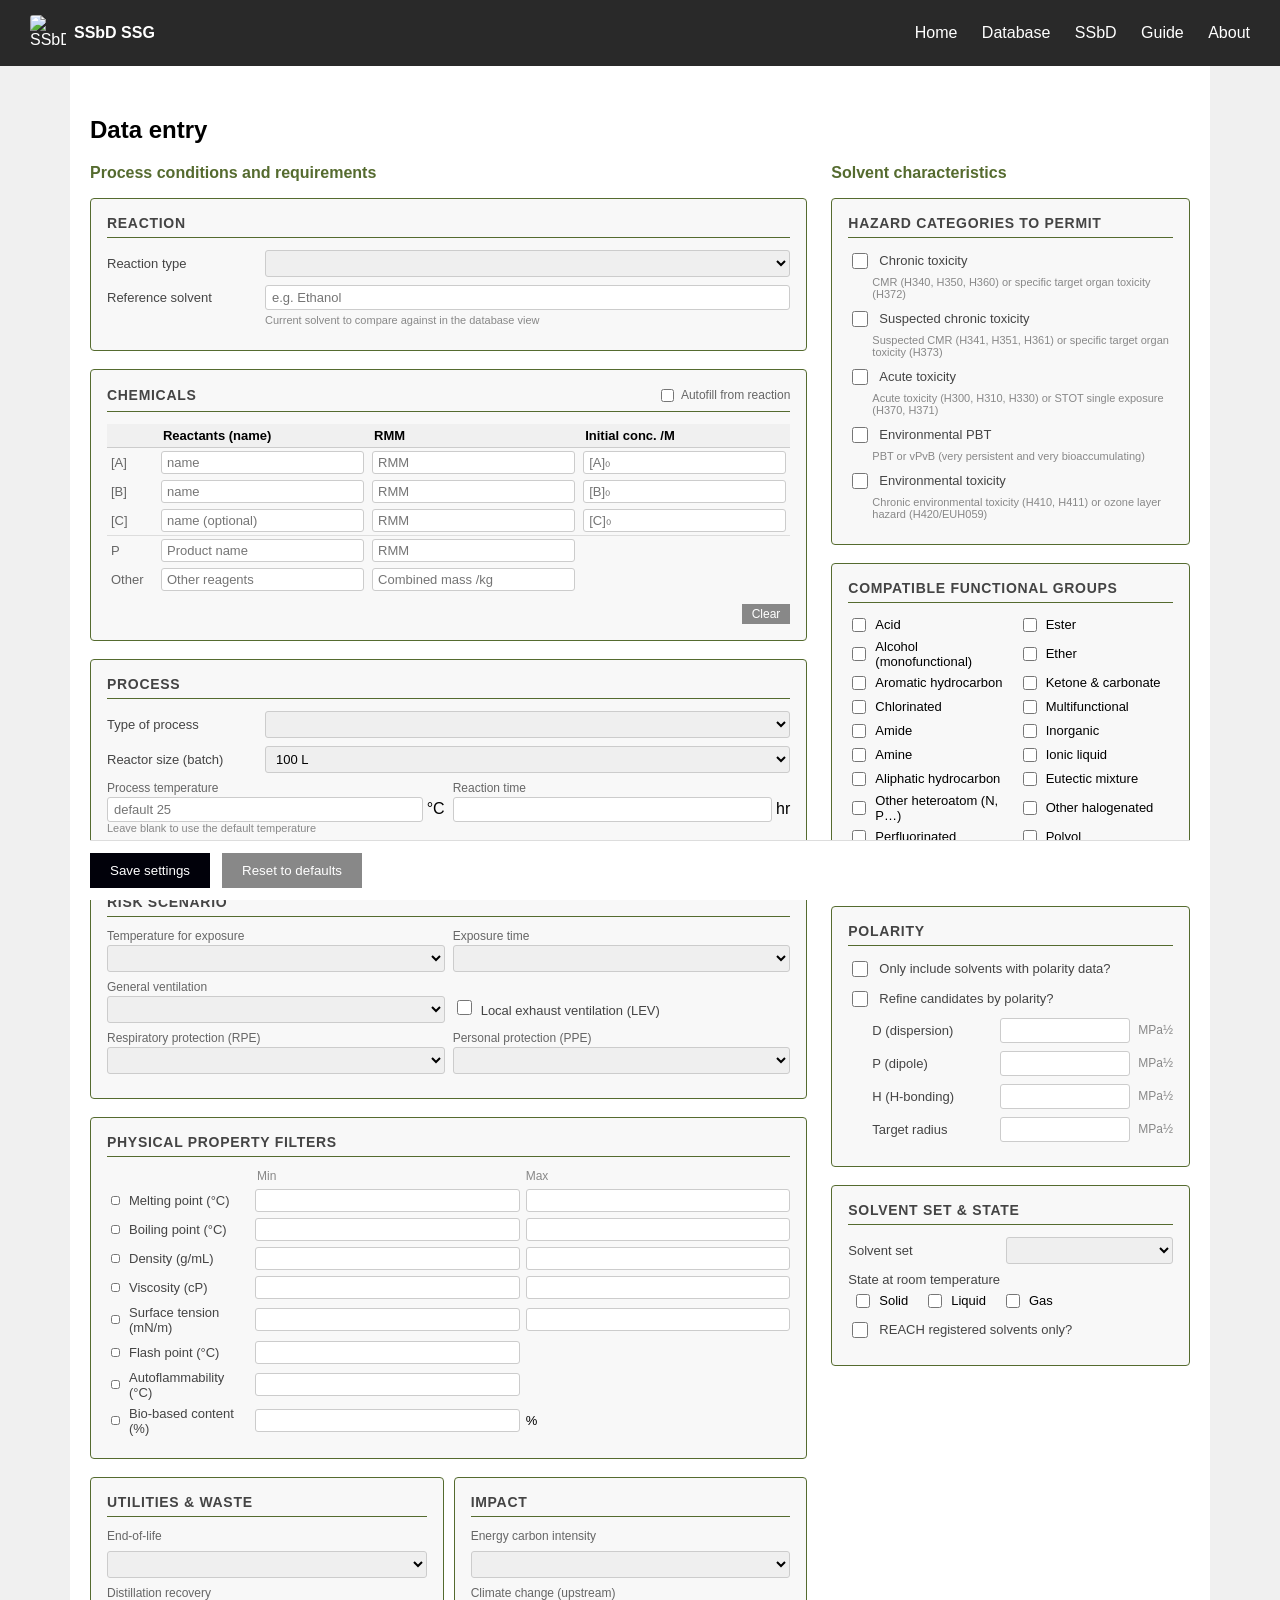
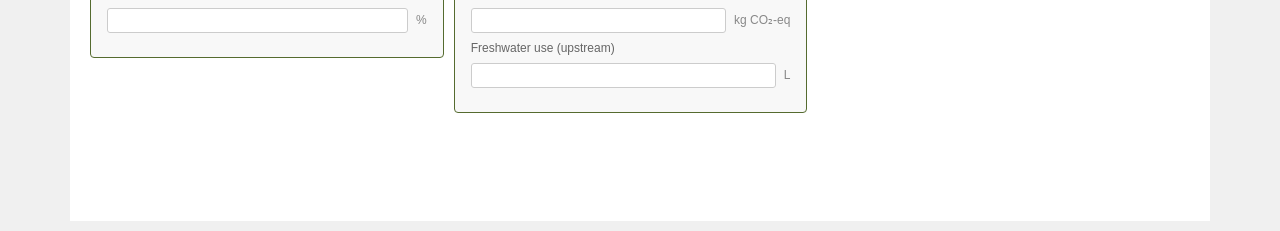
==== commit ee6e64e9: "Fix typo in heading for process conditions" ====
--- a/index.html
+++ b/index.html
@@ -287,7 +287,7 @@
              LEFT COLUMN — How are you making it?
         ════════════════════════════════════════════════════════════ -->
         <div>
-            <h2 style="font-size:16px; color:#556B2F; margin:0 0 16px;">Process conditions and requirments</h2>
+            <h2 style="font-size:16px; color:#556B2F; margin:0 0 16px;">Process conditions and requirements</h2>
 
             <!-- Reaction type -->
             <div class="section">
